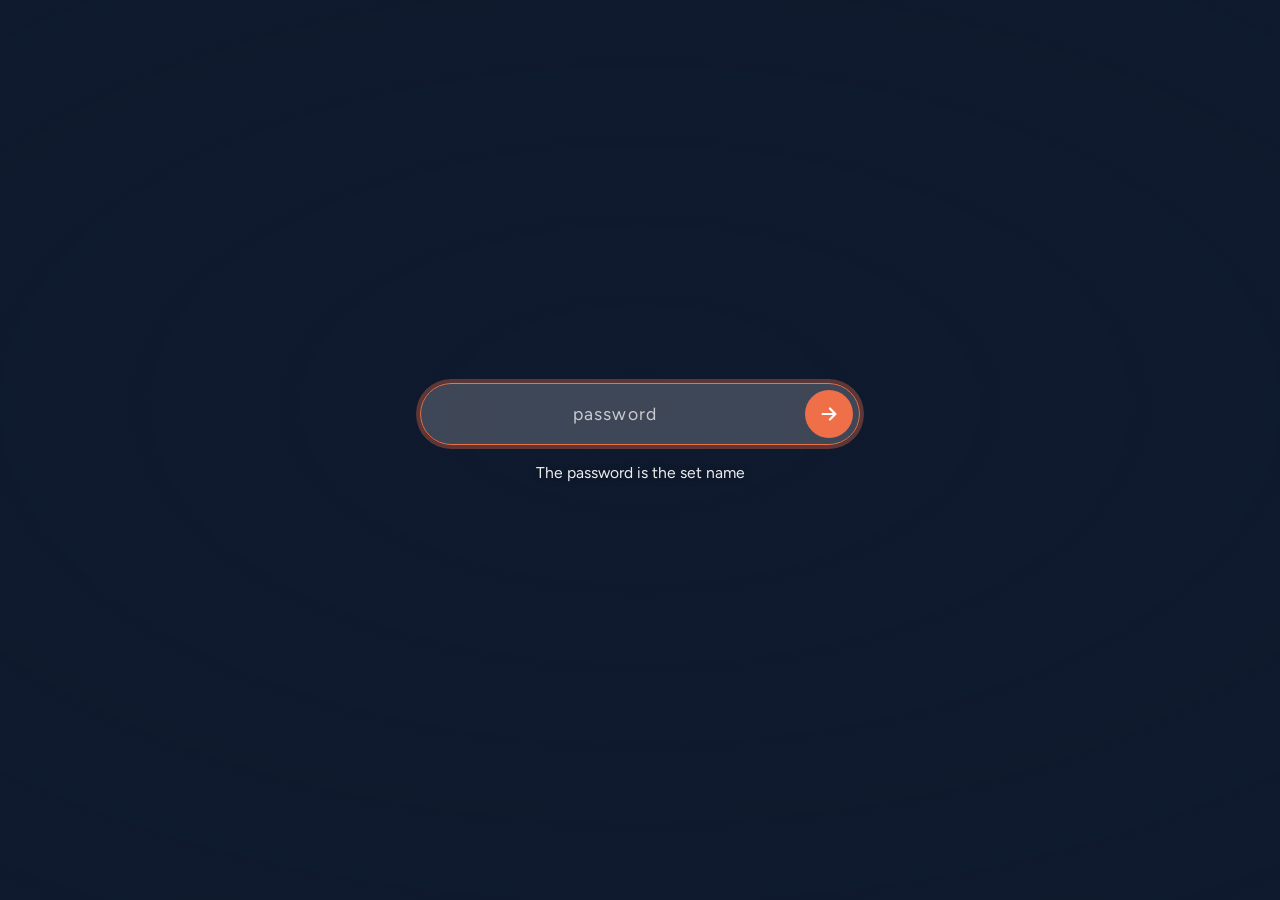
==== home.html @ 466035f5 "Add files via upload" ====
<!doctype html>
<html lang="en">
<head>
<meta charset="utf-8">
<meta name="viewport" content="width=device-width, initial-scale=1, viewport-fit=cover">
<meta name="robots" content="noindex, nofollow">
<meta name="theme-color" content="#ef6f48">
<title>The Homepage · CMS 2K26 Invictus</title>
<link rel="icon" type="image/png" href="favicon.png">
<link rel="apple-touch-icon" href="images/apple-touch-icon.png">
<link rel="preconnect" href="https://fonts.googleapis.com">
<link rel="preconnect" href="https://fonts.gstatic.com" crossorigin>
<link rel="stylesheet" href="https://fonts.googleapis.com/css2?family=Bricolage+Grotesque:opsz,wght@12..96,500..800&family=Figtree:wght@400;500;600;700&display=swap">
<link rel="stylesheet" href="style.css">
<script src="config.js"></script>
<script src="common.js"></script>
<script>Auth.require();</script>
</head>
<body class="home">

<header class="topbar">
  <nav class="tabs" aria-label="Main">
    <a class="tab" href="home.html" aria-current="page"><span class="full">The Homepage</span><span class="short">Home</span></a>
    <a class="tab" href="students.html"><span class="full">All Students Profiles</span><span class="short">Students</span></a>
    <a class="tab" href="awards.html"><span class="full">Student Set Awards</span><span class="short">Awards</span></a>
  </nav>
</header>

<main class="cloud" id="cloud" aria-label="Student nicknames. Select a nickname to see that student's photo card.">
  <div class="cloud-logo-glow" id="glow" aria-hidden="true"></div>
  <img class="cloud-logo" id="logo" src="images/logo.png" alt="Set 2K26 logo" width="640" height="640" decoding="async">
</main>
<noscript><p class="cloud-fallback">This page needs JavaScript. <a href="students.html">Open all students</a>.</p></noscript>

<footer class="site-foot">
  <p class="sf-copy">&copy; 2026 C.M.S. Grammar School, Lagos&nbsp;&middot; Set 2K26 &ldquo;Invictus&rdquo;. All rights reserved.</p>
  <p class="sf-cta">Like what you see? Take a look through the creator&rsquo;s portfolio: <a href="https://ethel-devs-portfolio-new.vercel.app/" target="_blank" rel="noopener noreferrer">Ethel-devs<span class="sr-only"> (opens in a new tab)</span></a></p>
</footer>

<script src="data.js"></script>
<script src="home.js"></script>
</body>
</html>
---- style.css ----
/* ==========================================================================
   CMS 2K26 · INVICTUS
   Layout: one shared top bar of tabs; four pages share the same colours and type.
   ========================================================================== */
:root {
  --ink: #17233b;
  --ink-2: #53607c;
  --coral: #ef6f48;
  --coral-d: #c8502b;
  --teal: #1fa3a8;
  --teal-d: #12767a;
  --sand: #faebd7;
  --paper: #fff8ef;
  --line: #ecd5b6;
  --white: #ffffff;

  --f-display: "Bricolage Grotesque", "Trebuchet MS", "Segoe UI", system-ui, sans-serif;
  --f-body: "Figtree", system-ui, -apple-system, "Segoe UI", Roboto, "Helvetica Neue", Arial, sans-serif;

  --gutter: clamp(14px, 4vw, 32px);
  --nav-h: 64px;
  color-scheme: light;
}

*, *::before, *::after { box-sizing: border-box; }
html { -webkit-text-size-adjust: 100%; text-size-adjust: 100%; scroll-behavior: auto; }
body {
  margin: 0;
  min-height: 100vh;
  min-height: 100dvh;
  background: var(--paper);
  color: var(--ink);
  font-family: var(--f-body);
  font-size: 16px;
  line-height: 1.5;
  overflow-x: hidden;
}
img { max-width: 100%; display: block; }
a { color: inherit; }
button, input { font: inherit; color: inherit; }
h1, h2, h3 { font-family: var(--f-display); text-wrap: balance; margin: 0; line-height: 1.1; }
:focus-visible { outline: 3px solid var(--teal); outline-offset: 3px; border-radius: 6px; }
.sr-only {
  position: absolute; width: 1px; height: 1px; margin: -1px; padding: 0; overflow: hidden;
  clip: rect(0 0 0 0); white-space: nowrap; border: 0;
}

/* ---------- top bar (Homepage, All Students, Awards) ---------- */
.topbar {
  position: sticky; top: 0; z-index: 50;
  background: rgba(255, 248, 239, .92);
  -webkit-backdrop-filter: blur(10px); backdrop-filter: blur(10px);
  border-bottom: 3px solid var(--coral);
  padding: 10px max(var(--gutter), env(safe-area-inset-left)) 10px max(var(--gutter), env(safe-area-inset-right));
  min-height: var(--nav-h);
  display: flex; align-items: center;
}
.tabs { display: flex; gap: 8px; width: 100%; max-width: 1180px; margin: 0 auto; flex-wrap: nowrap; }
.tab {
  text-decoration: none; white-space: nowrap;
  padding: .62rem 1.1rem; border-radius: 999px;
  background: var(--sand); color: var(--ink);
  font-family: var(--f-display); font-weight: 600; font-size: .95rem; letter-spacing: .01em;
  transition: background-color .3s ease, color .3s ease, transform .3s ease, box-shadow .3s ease;
}
.tab:hover { background: var(--coral); color: var(--white); transform: translateY(-2px); box-shadow: 0 8px 18px -8px rgba(200, 80, 43, .7); }
.tab:active { transform: translateY(0); }
.tab[aria-current="page"] { background: var(--ink); color: var(--white); }
.tab[aria-current="page"]:hover { background: var(--ink); box-shadow: none; transform: none; }
.tab .short { display: none; }

@media (max-width: 560px) {
  .topbar { --nav-h: 56px; padding-top: 8px; padding-bottom: 8px; }
  .tabs { gap: 6px; }
  .tab { flex: 1 1 0; text-align: center; padding: .6rem .35rem; font-size: .86rem; }
  .tab .full { display: none; }
  .tab .short { display: inline; }
}

/* ---------- page heading used by Students + Awards ---------- */
.wrap { width: 100%; max-width: 1180px; margin: 0 auto; padding: clamp(18px, 3vw, 34px) max(var(--gutter), env(safe-area-inset-left)) 48px max(var(--gutter), env(safe-area-inset-right)); }
.page-head { display: flex; flex-direction: column; gap: 6px; margin-bottom: clamp(18px, 3vw, 30px); }
.page-head h1 { font-size: clamp(1.7rem, 4.6vw, 2.7rem); font-weight: 800; letter-spacing: -.02em; }
.page-head p { margin: 0; color: var(--ink-2); max-width: 62ch; }
.foot { text-align: center; color: var(--ink-2); font-size: .85rem; padding: 0 var(--gutter) calc(28px + env(safe-area-inset-bottom)); }

/* ---------- site footer (Homepage, All Students, Awards) ---------- */
.site-foot {
  position: relative; z-index: 2;
  width: 100%; margin-top: clamp(8px, 2vw, 20px);
  padding: 22px max(var(--gutter), env(safe-area-inset-left)) calc(26px + env(safe-area-inset-bottom)) max(var(--gutter), env(safe-area-inset-right));
  border-top: 3px solid var(--coral);
  background: rgba(255, 248, 239, .92);
  text-align: center; color: var(--ink-2); font-size: .9rem; line-height: 1.6;
}
.site-foot p { margin: 0 auto; max-width: 70ch; text-wrap: balance; overflow-wrap: anywhere; }
.site-foot p + p { margin-top: 6px; }
.sf-copy { color: var(--ink); font-weight: 500; }
.sf-cta a {
  color: var(--teal-d); font-family: var(--f-display); font-weight: 700; font-size: 1.05em;
  text-decoration: underline; text-decoration-thickness: 2px; text-underline-offset: 3px;
  white-space: nowrap; transition: color .25s ease;
}
.sf-cta a:hover { color: var(--coral-d); }
@media (max-width: 560px) {
  .site-foot { font-size: .84rem; padding-top: 18px; }
}

/* ==========================================================================
   INDEX FACE (password page)
   ========================================================================== */
body.gate { background: #0f1a2e; color: var(--white); }
.slides { position: fixed; inset: -40px; z-index: 0; filter: blur(7px) saturate(.9); transform: translateZ(0); }
.slide {
  position: absolute; inset: 0; background-size: cover; background-position: center;
  opacity: 0; transition: opacity 2.2s ease-in-out; will-change: opacity;
}
.slide.on { opacity: 1; animation: drift 14s ease-out forwards; }
@keyframes drift { from { transform: scale(1); } to { transform: scale(1.07); } }
.veil {
  position: fixed; inset: 0; z-index: 1;
  background:
    radial-gradient(120% 90% at 50% 45%, rgba(15, 26, 46, .26) 0%, rgba(15, 26, 46, .66) 100%);
}
.gate-main {
  position: relative; z-index: 2; min-height: 100vh; min-height: 100dvh;
  display: grid; place-items: center;
  padding: 24px max(var(--gutter), env(safe-area-inset-left)) 24px max(var(--gutter), env(safe-area-inset-right));
}
.gate-card { width: min(100%, 440px); text-align: center; }
.pw-form { position: relative; }
.pw-input {
  width: 100%; height: 62px; padding: 0 76px 0 26px;
  border-radius: 999px; border: 1.5px solid rgba(255, 255, 255, .55);
  background: rgba(255, 255, 255, .14);
  -webkit-backdrop-filter: blur(10px); backdrop-filter: blur(10px);
  color: var(--white); font-size: 1.1rem; letter-spacing: .04em; text-align: center;
  transition: border-color .25s ease, background-color .25s ease, box-shadow .25s ease;
}
.pw-input::placeholder { color: rgba(255, 255, 255, .72); letter-spacing: .06em; }
.pw-input:focus { outline: none; border-color: var(--coral); background: rgba(255, 255, 255, .2); box-shadow: 0 0 0 4px rgba(239, 111, 72, .35); }
.pw-go {
  position: absolute; top: 7px; right: 7px; width: 48px; height: 48px; border-radius: 50%;
  border: 0; cursor: pointer; background: var(--coral); color: var(--white);
  display: grid; place-items: center; transition: background-color .25s ease, transform .25s ease;
}
.pw-go:hover { background: var(--coral-d); transform: scale(1.06); }
.pw-go:focus-visible { outline: 3px solid var(--white); outline-offset: 2px; }
.pw-go svg { width: 22px; height: 22px; }
.pw-hint { margin: 16px 0 0; font-size: .98rem; color: rgba(255, 255, 255, .92); text-shadow: 0 1px 8px rgba(0, 0, 0, .45); }
.pw-msg { min-height: 1.5em; margin: 10px 0 0; font-size: .95rem; font-weight: 600; color: #ffd6c7; text-shadow: 0 1px 8px rgba(0, 0, 0, .5); }
.pw-form.shake { animation: shake .45s ease; }
@keyframes shake { 20%, 60% { transform: translateX(-9px); } 40%, 80% { transform: translateX(9px); } }

/* ==========================================================================
   HOMEPAGE (nickname cloud)
   ========================================================================== */
body.home {
  background:
    radial-gradient(60% 50% at 18% 20%, rgba(239, 111, 72, .13), transparent 70%),
    radial-gradient(55% 55% at 85% 80%, rgba(31, 163, 168, .14), transparent 70%),
    var(--paper);
  background-attachment: fixed;
}
.cloud { position: relative; width: 100%; opacity: 0; transition: opacity .6s ease; }
.cloud.ready { opacity: 1; }
.cloud-logo {
  position: absolute; left: 50%; top: 50%; transform: translate(-50%, -50%);
  border-radius: 50%; pointer-events: none;
  filter: drop-shadow(0 14px 26px rgba(23, 35, 59, .22));
}
.cloud-logo-glow {
  position: absolute; left: 50%; top: 50%; transform: translate(-50%, -50%); border-radius: 50%; pointer-events: none;
  background: radial-gradient(closest-side, rgba(255, 255, 255, .95), rgba(255, 255, 255, 0));
}
.nick {
  position: absolute; left: 0; top: 0; white-space: nowrap; text-decoration: none;
  font-family: var(--f-display); line-height: 1.15; padding: .32em .5em; border-radius: .6em;
  font-size: 16px; font-weight: 600; color: var(--ink);
  transition: color .25s ease, background-color .25s ease, transform .25s ease, box-shadow .25s ease;
}
.nick.c1 { color: var(--coral-d); font-weight: 700; }
.nick.c2 { color: var(--teal-d); font-weight: 500; }
.nick:hover, .nick:focus-visible {
  background: var(--ink); color: var(--white); transform: scale(1.1); z-index: 5;
  box-shadow: 0 10px 22px -10px rgba(23, 35, 59, .65);
}
.cloud-fallback { padding: 40px var(--gutter); text-align: center; color: var(--ink-2); }

/* ==========================================================================
   ALL STUDENTS (photo cards)
   ========================================================================== */
.grid {
  list-style: none; margin: 0; padding: 0;
  display: grid; gap: clamp(18px, 2.4vw, 28px) clamp(12px, 2vw, 22px);
  grid-template-columns: repeat(auto-fill, minmax(190px, 1fr));
}
@media (max-width: 760px) { .grid { grid-template-columns: repeat(auto-fill, minmax(150px, 1fr)); } }
@media (max-width: 479px) { .grid { grid-template-columns: repeat(2, minmax(0, 1fr)); } }
.cell { scroll-margin-top: calc(var(--nav-h) + 18px); min-width: 0; }
.card {
  display: flex; flex-direction: column; gap: 9px; width: 100%; padding: 0; border: 0; background: none;
  text-align: left; cursor: pointer; -webkit-tap-highlight-color: transparent; border-radius: 16px;
}
.card .ph {
  position: relative; width: 100%; aspect-ratio: 1 / 1; overflow: hidden; border-radius: 16px;
  background: var(--sand); border: 1.5px solid var(--line);
  transition: transform .3s ease, box-shadow .3s ease, border-color .3s ease;
}
.card .ph img { width: 100%; height: 100%; object-fit: cover; object-position: center 22%; transition: transform .5s ease; }
.card:hover .ph { transform: translateY(-4px); border-color: var(--coral); box-shadow: 0 16px 28px -16px rgba(23, 35, 59, .55); }
.card:hover .ph img { transform: scale(1.05); }
.card .nm { font-weight: 800; font-size: .86rem; letter-spacing: .02em; text-transform: uppercase; line-height: 1.25; overflow-wrap: anywhere; }
.card .ak { margin-top: -6px; font-size: .84rem; color: var(--ink-2); overflow-wrap: anywhere; }
.card.flash .ph { animation: flash 2.6s ease-out; }
@keyframes flash {
  0%, 30% { box-shadow: 0 0 0 5px var(--coral), 0 0 0 12px rgba(239, 111, 72, .28); border-color: var(--coral); transform: scale(1.03); }
  100% { box-shadow: 0 0 0 0 rgba(239, 111, 72, 0); }
}

/* ---------- profile modal ---------- */
body.lock { overflow: hidden; }
.overlay {
  position: fixed; inset: 0; z-index: 100; display: grid; place-items: center;
  padding: 18px max(14px, env(safe-area-inset-left)) 18px max(14px, env(safe-area-inset-right));
  background: rgba(23, 35, 59, .42);
  -webkit-backdrop-filter: blur(9px); backdrop-filter: blur(9px);
  overscroll-behavior: contain; animation: fadeIn .22s ease;
}
.overlay[hidden] { display: none; }
@keyframes fadeIn { from { opacity: 0; } to { opacity: 1; } }
.profile {
  position: relative; width: min(100%, 780px); max-height: calc(100vh - 36px); max-height: calc(100dvh - 36px);
  overflow-y: auto; overscroll-behavior: contain;
  background: var(--sand); border-radius: 22px;
  border: 5px solid var(--coral); outline: 3px solid var(--teal); outline-offset: -1px;
  padding: clamp(18px, 3.2vw, 30px); box-shadow: 0 40px 80px -30px rgba(0, 0, 0, .55);
  animation: pop .26s cubic-bezier(.2, .9, .3, 1.2);
}
@keyframes pop { from { opacity: 0; transform: translateY(14px) scale(.96); } to { opacity: 1; transform: none; } }
.close {
  position: sticky; float: right; top: 0; z-index: 3; margin: -6px -6px 0 8px;
  width: 42px; height: 42px; border-radius: 50%; border: 0; cursor: pointer;
  background: var(--ink); color: var(--white); display: grid; place-items: center;
  transition: background-color .25s ease, transform .25s ease;
}
.close:hover { background: var(--coral); transform: rotate(90deg); }
.close svg { width: 18px; height: 18px; }
.profile h2 {
  font-size: clamp(1.35rem, 3.6vw, 1.9rem); font-weight: 800; text-transform: uppercase; letter-spacing: .01em;
  text-align: center; padding: 4px 48px 12px; border-bottom: 2px solid var(--ink); margin-bottom: 16px; clear: none;
}
.pf-body { display: grid; grid-template-columns: minmax(0, 1fr) 210px; gap: 20px 26px; align-items: start; }
.pf-photo { grid-column: 2; grid-row: 1; position: sticky; top: 0; }
.pf-photo img {
  width: 100%; height: auto; aspect-ratio: 1 / 1; object-fit: cover; object-position: center 22%;
  border-radius: 16px; border: 3px solid var(--white); box-shadow: 0 10px 24px -12px rgba(23, 35, 59, .6); background: var(--line);
}
.pf-list { grid-column: 1; grid-row: 1; margin: 0; display: flex; flex-direction: column; gap: 7px; min-width: 0; }
.pf-row { margin: 0; font-size: 1rem; line-height: 1.45; overflow-wrap: anywhere; }
.pf-row b { font-weight: 800; text-transform: uppercase; letter-spacing: .01em; margin-right: .35em; }
@media (max-width: 620px) {
  .profile { border-width: 4px; border-radius: 18px; }
  .pf-body { grid-template-columns: minmax(0, 1fr); }
  .pf-photo { grid-column: 1; grid-row: 1; position: static; width: min(58%, 200px); margin: 0 auto; }
  .pf-list { grid-column: 1; grid-row: 2; }
  .pf-row { font-size: .98rem; }
}

/* ==========================================================================
   AWARDS
   ========================================================================== */
.awards-head { align-items: center; text-align: center; }
.awards-head h1 { font-size: clamp(1.5rem, 4.4vw, 2.5rem); }
.ribbon {
  display: inline-flex; align-items: center; gap: .6em; padding: .55em 1.3em; margin-bottom: 8px;
  background: var(--coral); color: var(--white); font-family: var(--f-display); font-weight: 800;
  font-size: clamp(1.05rem, 3vw, 1.5rem); letter-spacing: .02em;
  clip-path: polygon(0 0, 100% 0, calc(100% - 14px) 50%, 100% 100%, 0 100%, 14px 50%);
  padding-inline: 2.2em;
}
.tip {
  display: inline-flex; align-items: center; gap: 8px; margin: 4px auto 0; padding: .5rem .9rem; border-radius: 12px;
  background: rgba(31, 163, 168, .12); color: var(--teal-d); font-weight: 600; font-size: .94rem; text-align: left;
}
.tip svg { flex: none; width: 18px; height: 18px; }
.table-wrap { max-width: 980px; margin: 0 auto; }
table.awards {
  width: 100%; border-collapse: separate; border-spacing: 0; background: var(--white);
  border: 2px solid var(--ink); border-radius: 16px; overflow: hidden;
}
.awards th, .awards td { padding: .7rem .95rem; text-align: left; vertical-align: top; border-bottom: 1px solid var(--line); }
.awards thead th { background: var(--ink); color: var(--white); font-family: var(--f-display); font-weight: 700; letter-spacing: .02em; border: 0; }
.awards tbody tr:nth-child(even) { background: #fff4e6; }
.awards tbody tr:last-child td { border-bottom: 0; }
.awards td.sn, .awards th.sn { width: 3.6rem; color: var(--ink-2); font-variant-numeric: tabular-nums; }
.awards thead th.sn { color: var(--white); }
.awards td.aw { width: 34%; font-weight: 700; }
.winners { display: flex; flex-wrap: wrap; align-items: center; gap: 6px 4px; }
.winner {
  display: inline-block; padding: .18rem .55rem; border-radius: 9px; cursor: pointer;
  background: rgba(31, 163, 168, .1); color: var(--teal-d); font-weight: 600;
  -webkit-user-select: none; user-select: none; touch-action: manipulation; -webkit-tap-highlight-color: transparent;
  transition: background-color .25s ease, color .25s ease, transform .2s ease, box-shadow .25s ease;
}
.winner:hover { background: var(--teal); color: var(--white); }
.winner.armed { background: var(--coral); color: var(--white); transform: scale(1.06); box-shadow: 0 0 0 3px rgba(239, 111, 72, .3); }
.winner.plain { cursor: default; background: none; color: var(--ink); font-weight: 500; padding-inline: .2rem; }
.winner.plain:hover { background: none; color: var(--ink); }
.amp { color: var(--ink-2); font-weight: 700; }
@media (max-width: 620px) {
  table.awards, .awards tbody, .awards tr, .awards td { display: block; }
  .awards thead { display: none; }
  .awards tr { display: grid; grid-template-columns: 2.1rem minmax(0, 1fr); padding: .75rem .85rem; border-bottom: 1px solid var(--line); gap: 4px 6px; }
  .awards tbody tr:last-child { border-bottom: 0; }
  .awards th, .awards td { padding: 0; border: 0; }
  .awards td.sn { grid-column: 1; grid-row: 1; width: auto; }
  .awards td.aw { grid-column: 2; grid-row: 1; width: auto; }
  .awards td.wn { grid-column: 2; grid-row: 2; }
}

/* ---------- reduced motion ---------- */
@media (prefers-reduced-motion: reduce) {
  *, *::before, *::after { animation-duration: .001ms !important; animation-iteration-count: 1 !important; transition-duration: .001ms !important; }
  .slide { transition: opacity .6s linear !important; }
}
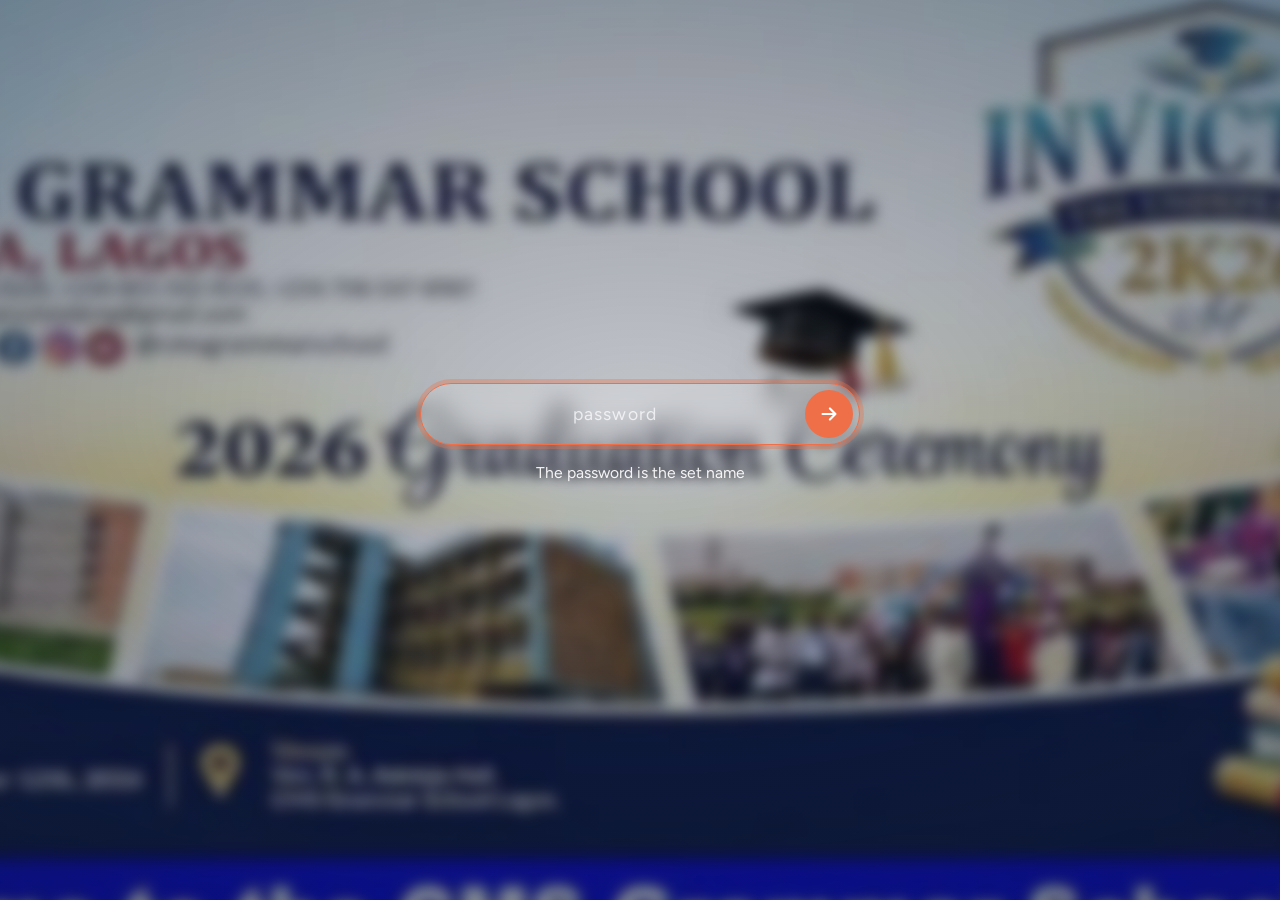
==== commit 302ab64c: "Update home.html" ====
--- a/home.html
+++ b/home.html
@@ -7,7 +7,7 @@
 <meta name="theme-color" content="#ef6f48">
 <title>The Homepage · CMS 2K26 Invictus</title>
 <link rel="icon" type="image/png" href="favicon.png">
-<link rel="apple-touch-icon" href="images/apple-touch-icon.png">
+<link rel="apple-touch-icon" href="apple-touch-icon.png">
 <link rel="preconnect" href="https://fonts.googleapis.com">
 <link rel="preconnect" href="https://fonts.gstatic.com" crossorigin>
 <link rel="stylesheet" href="https://fonts.googleapis.com/css2?family=Bricolage+Grotesque:opsz,wght@12..96,500..800&family=Figtree:wght@400;500;600;700&display=swap">
